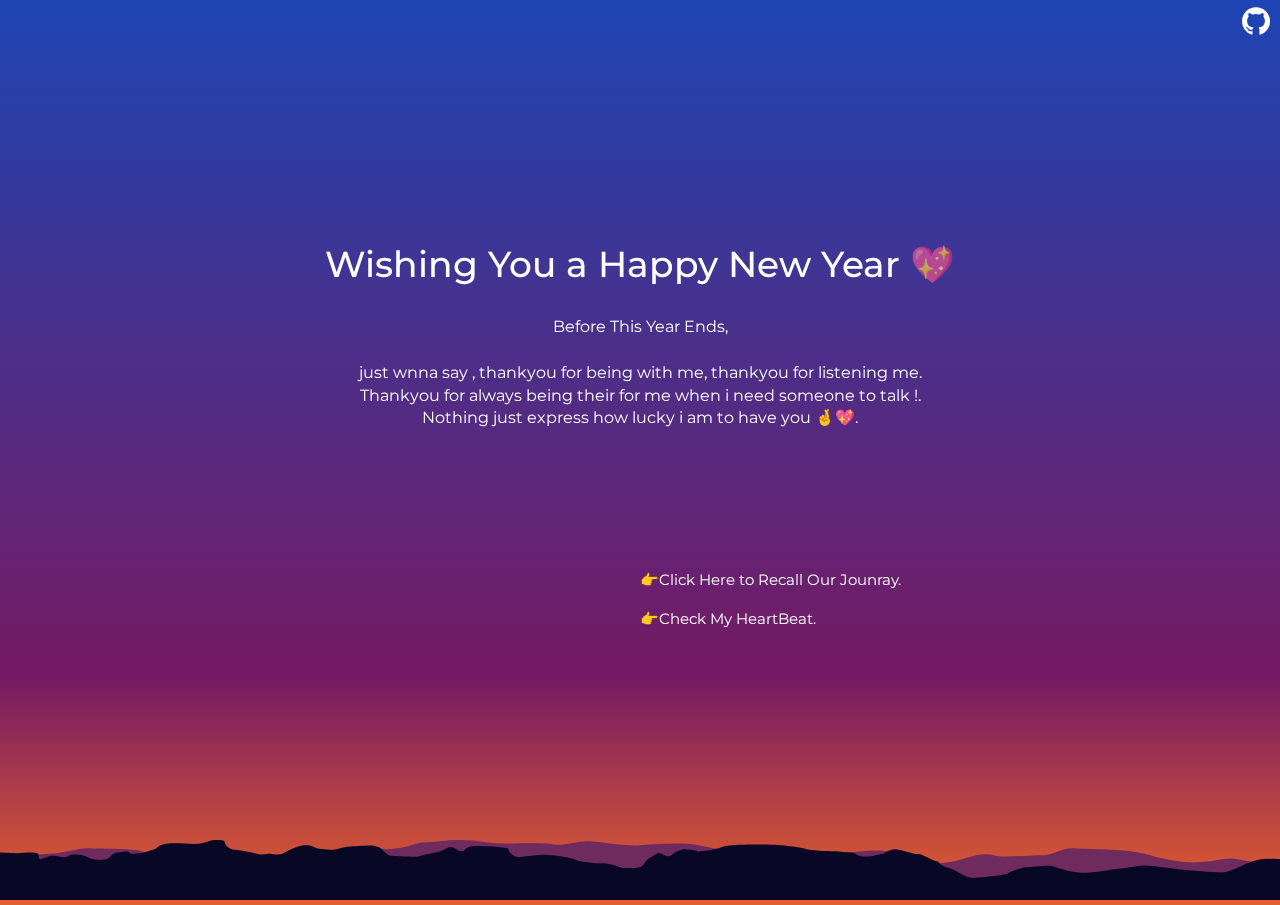
==== index.html @ 85dca357 "Add files via upload" ====
<!DOCTYPE html>
<html lang="en">
  <head>
    <meta charset="UTF-8" />
    <title>New Year Wish | untoldcoding</title>
    <link rel="icon" type="image/x-icon" href="images/favicon.ico" />
    <link rel="stylesheet" href="css/style.css" />
    <link rel="stylesheet" href="css/bootstrap-3.min.css" />
    <link
      rel="stylesheet"
      href="css/font-awesome-4.7.0/css/font-awesome.min.css"
    />
    <link
      href="https://fonts.googleapis.com/css?family=Montserrat:400,500,600,700,800&amp;subset=cyrillic-ext,latin-ext"
      rel="stylesheet"
    />
  </head>

  <body>
    <section class="gasy-content">
      <a
        class="github-link"
        href="https://github.com/vishaltewatia"
        target="_blank"
      >
        <i class="fa fa-github fa-lg"></i>
      </a>
      <canvas id="canvas"></canvas>
      <div class="text">
        <h1>
          Wishing You a Happy New Year
          <span id="textt"> 💖</span>
        </h1>
        <br />
        <p>
          Before This Year Ends, <br />
          <br />
          just wnna say , thankyou for being with me, thankyou for listening me.
          <br />
          Thankyou for always being their for me when i need someone to talk !.
          <br />
          Nothing just express how lucky i am to have you 🤞💖.
        </p>
        <div class="img">
          <a href="gallery.html">👉Click Here to Recall Our Jounray.</a>
        </div>
        <div class="msg">
          <a href="heart.html">👉Check My HeartBeat.</a>
        </div>
      </div>
    </section>

    <svg
      class="mountains mountains--layer1"
      xmlns="http://www.w3.org/2000/svg"
      width="1920"
      height="200"
      viewBox="0 0 1920 200"
      preserveAspectRatio="none"
    >
      <title>untoldcoding</title>
      <path
        d="M0,41.57s21.25,2.19,27.33,2.19,22.27-4.37,28.34,0-1,22.94,6.07,19.67S72.87,52,81,52.81s16.19,10.15,22.27,0,25.3-1.41,30.36,6.24,21.25,7.33,26.32,4.76,8.1-20.66,16.19-22,17.21-6.31,18.22,0,5.06,3,12.15,3,20.24-10.93,25.3-14.2S238.86,11,259.1,11s35.42,4.37,43.52,0S316.79.05,321.86.05,337-1,337,6.61s6.07,24.92,15.18,26.12,30.36,11,34.41,14.31,18.22-2.19,18.22-2.19c11.13,7.65,20.24,0,20.24,0S441.29,23,453.43,18.63s17.21,4.37,20.24,7.65S497,32.62,500,32.73s19.23-10.82,23.28-10.82,27.33-4.37,34.41-3.28,16.19,10.72,16.19,14.1S582,52.5,586,52.5s15.18,2.19,21.25,2.19,14.17,1.09,17.21,1.09,6.07-3.28,26.32-13.11S669,21.91,677.11,24.09s9.11,14.2,16.19,13.11,0-17.48,24.29-17.48a140.45,140.45,0,0,1,44.53,7.65s3,29.5,17.21,29.5c0,0,28.34-7.65,36.44-7.65s39.47,7.33,47.57,16.23,32.39,12.18,42.51,12.18,25.3,15.3,28.34,15.3,23.28,3.28,28.34-5.46S967.59,66.7,975.69,58s10.12-21.3,17.21-11.2,13.16,8.47,16.19,0,14.17-16.12,17.21-16.12,19.23,3.28,19.23,6.56,25.3-2.19,35.42-12,39.47-9.83,65.79-9.83,54.65,9.83,61.74,14.2,33.4,7.65,42.51,7.65,20.24,4.37,26.32,4.37,5.06,9.83,17.21,13.11,25.3-8.19,28.34-7.92,10.12-16.12,19.23-16.12,27.33,16.94,34.41,16.12,22.27,22.12,28.34,24.31,2,12.13,18.22,22.45,22.27,32.18,34.41,32.18,50.61-8.74,54.65-15.3,22.27-19.67,27.33-19.67,34.41-7.65,38.46-4.37,29.35,22.94,48.58,22.94,46.56-14.2,54.65-14.2,23.28-9.83,35.42-9.83,46.56,12,57.69,14.2,42.51,8.74,58.7,8.74,38.67-42.77,66.8-45.89c6.12-.68,20.24,1.09,20.24,1.09V200H0Z"
      />
    </svg>

    <svg
      class="mountains mountains--layer2"
      xmlns="http://www.w3.org/2000/svg"
      width="1920"
      height="200"
      viewBox="0 0 1920 200"
      preserveAspectRatio="none"
    >
      <title>untoldcoding</title>
      <path
        d="M0,82.09s21.14-13,30.14-19,24-16,45-17.5,49.5-23.86,63-17c0,0,62.87.71,70.5,6.67s81,40.83,127.49,40.83,88.5-20.16,126-24.33,68.23-29.63,90-24.33,31.5,3.89,46.5-.72,25.5-19.61,42-19.61,25.5-7.1,51-7.1,39,11.59,63,11.59,60-3,75,3S864.1,4,882.09,4,934.41,22.09,960,17.59s58.59-7.5,75.09-4.5,36,16.9,61.5,25,82.5,17,97.5,18.55,51.77-6,67.5-10.5S1313,30,1330.81,38s23.76,44,44.76,44,45-6,57-12,31.5-22.5,45-22.5,12,7.5,31.5,7.5,42-4.5,57-4.5,24-25.5,49.5-22.5,66,1.9,90,13,49.5,30.55,78,33.55,54-16.5,69-12,44.91,19.5,67.45,19.5V200H0Z"
      />
    </svg>

    <script src="js/jquery-3.3.1.min.js"></script>
    <script src="js/bonane.js"></script>
    <script src="js/bootstrap.min.js"></script>
    <script src="js/index.js"></script>
  </body>
</html>
---- css/style.css ----
body {
  background: linear-gradient(to bottom, #1d45b3 0%, #761a63 75%, #e6612c 100%);
  margin: 0;
  overflow: hidden !important;
}

canvas {
  cursor: crosshair;
  display: block;
}

.text {
  color: white;
  position: absolute;
  top: 25%;
  text-align: center;
  display: block;
  width: 100%;
  font-family: "Montserrat", Sans-Serif;
  font-size: 1.5rem;
}

#textt {
  color: rgba(243, 150, 10, 0.678);
}

.item blockquote {
  border-left: none;
  margin: 0;
}

.gasy-content {
  width: 100% !important;
  height: 100% !important;
  overflow-y: hidden;
  overflow-x: hidden !important;
}

.github-link {
  color: white;
  right: 10px;
  position: absolute;
  top: 10px;
}

.github-link:hover {
  color: rgb(28, 164, 174);
}

.github-link > i {
  font-size: 2.333333em !important;
}

.mountains {
  position: absolute;
  bottom: 0;
  left: 0;
  right: 0;
  width: auto;
  min-width: 100%;
  height: 60px;
  fill: #080826;
}

.mountains--layer1 {
  z-index: 2;
}

.mountains--layer2 {
  fill: #6f2b5d;
  z-index: 0;
}
/**/
#container {
  position: absolute;
  margin: auto;
  width: 100vw;
  height: 80pt;
  top: 0;
  bottom: 0;

  filter: url(#threshold) blur(0.6px);
}

#text1,
#text2 {
  position: absolute;
  width: 100%;
  display: inline-block;

  font-family: "Raleway", sans-serif;
  font-size: 80pt;

  text-align: center;

  user-select: none;
}
/* relevant portion */

.text .img a {
  color: white;
  position: absolute;
  top: 160%;
}
.text .msg a {
  color: white;
  position: absolute;
  top: 178%;
}
.text p {
  font-size: 16px;
}
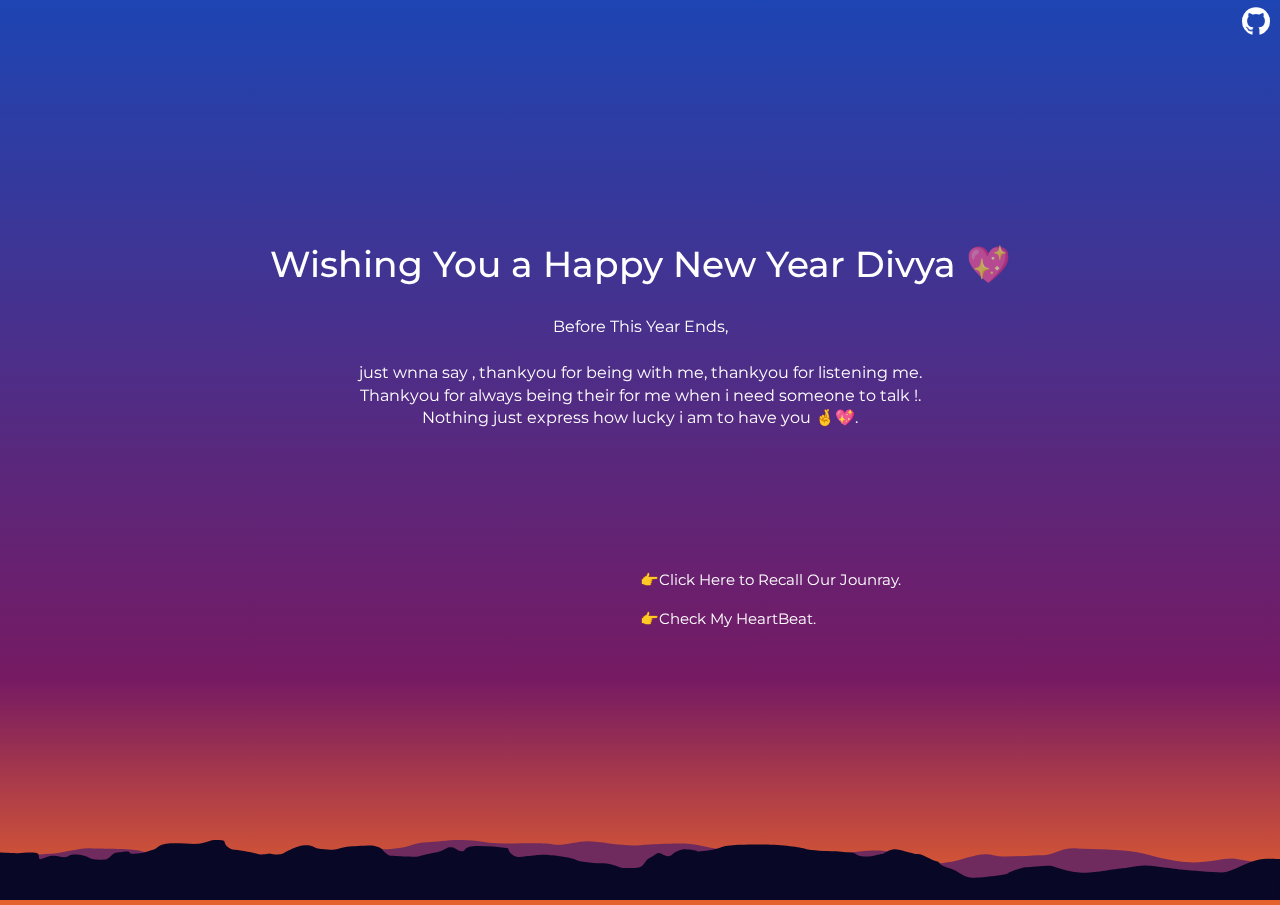
==== commit 5b260181: "hello" ====
--- a/index.html
+++ b/index.html
@@ -1,86 +1,86 @@
-<!DOCTYPE html>
-<html lang="en">
-  <head>
-    <meta charset="UTF-8" />
-    <title>New Year Wish | untoldcoding</title>
-    <link rel="icon" type="image/x-icon" href="images/favicon.ico" />
-    <link rel="stylesheet" href="css/style.css" />
-    <link rel="stylesheet" href="css/bootstrap-3.min.css" />
-    <link
-      rel="stylesheet"
-      href="css/font-awesome-4.7.0/css/font-awesome.min.css"
-    />
-    <link
-      href="https://fonts.googleapis.com/css?family=Montserrat:400,500,600,700,800&amp;subset=cyrillic-ext,latin-ext"
-      rel="stylesheet"
-    />
-  </head>
-
-  <body>
-    <section class="gasy-content">
-      <a
-        class="github-link"
-        href="https://github.com/vishaltewatia"
-        target="_blank"
-      >
-        <i class="fa fa-github fa-lg"></i>
-      </a>
-      <canvas id="canvas"></canvas>
-      <div class="text">
-        <h1>
-          Wishing You a Happy New Year
-          <span id="textt"> 💖</span>
-        </h1>
-        <br />
-        <p>
-          Before This Year Ends, <br />
-          <br />
-          just wnna say , thankyou for being with me, thankyou for listening me.
-          <br />
-          Thankyou for always being their for me when i need someone to talk !.
-          <br />
-          Nothing just express how lucky i am to have you 🤞💖.
-        </p>
-        <div class="img">
-          <a href="gallery.html">👉Click Here to Recall Our Jounray.</a>
-        </div>
-        <div class="msg">
-          <a href="heart.html">👉Check My HeartBeat.</a>
-        </div>
-      </div>
-    </section>
-
-    <svg
-      class="mountains mountains--layer1"
-      xmlns="http://www.w3.org/2000/svg"
-      width="1920"
-      height="200"
-      viewBox="0 0 1920 200"
-      preserveAspectRatio="none"
-    >
-      <title>untoldcoding</title>
-      <path
-        d="M0,41.57s21.25,2.19,27.33,2.19,22.27-4.37,28.34,0-1,22.94,6.07,19.67S72.87,52,81,52.81s16.19,10.15,22.27,0,25.3-1.41,30.36,6.24,21.25,7.33,26.32,4.76,8.1-20.66,16.19-22,17.21-6.31,18.22,0,5.06,3,12.15,3,20.24-10.93,25.3-14.2S238.86,11,259.1,11s35.42,4.37,43.52,0S316.79.05,321.86.05,337-1,337,6.61s6.07,24.92,15.18,26.12,30.36,11,34.41,14.31,18.22-2.19,18.22-2.19c11.13,7.65,20.24,0,20.24,0S441.29,23,453.43,18.63s17.21,4.37,20.24,7.65S497,32.62,500,32.73s19.23-10.82,23.28-10.82,27.33-4.37,34.41-3.28,16.19,10.72,16.19,14.1S582,52.5,586,52.5s15.18,2.19,21.25,2.19,14.17,1.09,17.21,1.09,6.07-3.28,26.32-13.11S669,21.91,677.11,24.09s9.11,14.2,16.19,13.11,0-17.48,24.29-17.48a140.45,140.45,0,0,1,44.53,7.65s3,29.5,17.21,29.5c0,0,28.34-7.65,36.44-7.65s39.47,7.33,47.57,16.23,32.39,12.18,42.51,12.18,25.3,15.3,28.34,15.3,23.28,3.28,28.34-5.46S967.59,66.7,975.69,58s10.12-21.3,17.21-11.2,13.16,8.47,16.19,0,14.17-16.12,17.21-16.12,19.23,3.28,19.23,6.56,25.3-2.19,35.42-12,39.47-9.83,65.79-9.83,54.65,9.83,61.74,14.2,33.4,7.65,42.51,7.65,20.24,4.37,26.32,4.37,5.06,9.83,17.21,13.11,25.3-8.19,28.34-7.92,10.12-16.12,19.23-16.12,27.33,16.94,34.41,16.12,22.27,22.12,28.34,24.31,2,12.13,18.22,22.45,22.27,32.18,34.41,32.18,50.61-8.74,54.65-15.3,22.27-19.67,27.33-19.67,34.41-7.65,38.46-4.37,29.35,22.94,48.58,22.94,46.56-14.2,54.65-14.2,23.28-9.83,35.42-9.83,46.56,12,57.69,14.2,42.51,8.74,58.7,8.74,38.67-42.77,66.8-45.89c6.12-.68,20.24,1.09,20.24,1.09V200H0Z"
-      />
-    </svg>
-
-    <svg
-      class="mountains mountains--layer2"
-      xmlns="http://www.w3.org/2000/svg"
-      width="1920"
-      height="200"
-      viewBox="0 0 1920 200"
-      preserveAspectRatio="none"
-    >
-      <title>untoldcoding</title>
-      <path
-        d="M0,82.09s21.14-13,30.14-19,24-16,45-17.5,49.5-23.86,63-17c0,0,62.87.71,70.5,6.67s81,40.83,127.49,40.83,88.5-20.16,126-24.33,68.23-29.63,90-24.33,31.5,3.89,46.5-.72,25.5-19.61,42-19.61,25.5-7.1,51-7.1,39,11.59,63,11.59,60-3,75,3S864.1,4,882.09,4,934.41,22.09,960,17.59s58.59-7.5,75.09-4.5,36,16.9,61.5,25,82.5,17,97.5,18.55,51.77-6,67.5-10.5S1313,30,1330.81,38s23.76,44,44.76,44,45-6,57-12,31.5-22.5,45-22.5,12,7.5,31.5,7.5,42-4.5,57-4.5,24-25.5,49.5-22.5,66,1.9,90,13,49.5,30.55,78,33.55,54-16.5,69-12,44.91,19.5,67.45,19.5V200H0Z"
-      />
-    </svg>
-
-    <script src="js/jquery-3.3.1.min.js"></script>
-    <script src="js/bonane.js"></script>
-    <script src="js/bootstrap.min.js"></script>
-    <script src="js/index.js"></script>
-  </body>
-</html>
+<!DOCTYPE html>
+<html lang="en">
+  <head>
+    <meta charset="UTF-8" />
+    <title>New Year Wish | untoldcoding</title>
+    <link rel="icon" type="image/x-icon" href="images/favicon.ico" />
+    <link rel="stylesheet" href="css/style.css" />
+    <link rel="stylesheet" href="css/bootstrap-3.min.css" />
+    <link
+      rel="stylesheet"
+      href="css/font-awesome-4.7.0/css/font-awesome.min.css"
+    />
+    <link
+      href="https://fonts.googleapis.com/css?family=Montserrat:400,500,600,700,800&amp;subset=cyrillic-ext,latin-ext"
+      rel="stylesheet"
+    />
+  </head>
+
+  <body>
+    <section class="gasy-content">
+      <a
+        class="github-link"
+        href="https://github.com/vishaltewatia"
+        target="_blank"
+      >
+        <i class="fa fa-github fa-lg"></i>
+      </a>
+      <canvas id="canvas"></canvas>
+      <div class="text">
+        <h1>
+          Wishing You a Happy New Year Divya
+          <span id="textt"> 💖</span>
+        </h1>
+        <br />
+        <p>
+          Before This Year Ends, <br />
+          <br />
+          just wnna say , thankyou for being with me, thankyou for listening me.
+          <br />
+          Thankyou for always being their for me when i need someone to talk !.
+          <br />
+          Nothing just express how lucky i am to have you 🤞💖.
+        </p>
+        <div class="img">
+          <a href="gallery.html">👉Click Here to Recall Our Jounray.</a>
+        </div>
+        <div class="msg">
+          <a href="heart.html">👉Check My HeartBeat.</a>
+        </div>
+      </div>
+    </section>
+
+    <svg
+      class="mountains mountains--layer1"
+      xmlns="http://www.w3.org/2000/svg"
+      width="1920"
+      height="200"
+      viewBox="0 0 1920 200"
+      preserveAspectRatio="none"
+    >
+      <title>untoldcoding</title>
+      <path
+        d="M0,41.57s21.25,2.19,27.33,2.19,22.27-4.37,28.34,0-1,22.94,6.07,19.67S72.87,52,81,52.81s16.19,10.15,22.27,0,25.3-1.41,30.36,6.24,21.25,7.33,26.32,4.76,8.1-20.66,16.19-22,17.21-6.31,18.22,0,5.06,3,12.15,3,20.24-10.93,25.3-14.2S238.86,11,259.1,11s35.42,4.37,43.52,0S316.79.05,321.86.05,337-1,337,6.61s6.07,24.92,15.18,26.12,30.36,11,34.41,14.31,18.22-2.19,18.22-2.19c11.13,7.65,20.24,0,20.24,0S441.29,23,453.43,18.63s17.21,4.37,20.24,7.65S497,32.62,500,32.73s19.23-10.82,23.28-10.82,27.33-4.37,34.41-3.28,16.19,10.72,16.19,14.1S582,52.5,586,52.5s15.18,2.19,21.25,2.19,14.17,1.09,17.21,1.09,6.07-3.28,26.32-13.11S669,21.91,677.11,24.09s9.11,14.2,16.19,13.11,0-17.48,24.29-17.48a140.45,140.45,0,0,1,44.53,7.65s3,29.5,17.21,29.5c0,0,28.34-7.65,36.44-7.65s39.47,7.33,47.57,16.23,32.39,12.18,42.51,12.18,25.3,15.3,28.34,15.3,23.28,3.28,28.34-5.46S967.59,66.7,975.69,58s10.12-21.3,17.21-11.2,13.16,8.47,16.19,0,14.17-16.12,17.21-16.12,19.23,3.28,19.23,6.56,25.3-2.19,35.42-12,39.47-9.83,65.79-9.83,54.65,9.83,61.74,14.2,33.4,7.65,42.51,7.65,20.24,4.37,26.32,4.37,5.06,9.83,17.21,13.11,25.3-8.19,28.34-7.92,10.12-16.12,19.23-16.12,27.33,16.94,34.41,16.12,22.27,22.12,28.34,24.31,2,12.13,18.22,22.45,22.27,32.18,34.41,32.18,50.61-8.74,54.65-15.3,22.27-19.67,27.33-19.67,34.41-7.65,38.46-4.37,29.35,22.94,48.58,22.94,46.56-14.2,54.65-14.2,23.28-9.83,35.42-9.83,46.56,12,57.69,14.2,42.51,8.74,58.7,8.74,38.67-42.77,66.8-45.89c6.12-.68,20.24,1.09,20.24,1.09V200H0Z"
+      />
+    </svg>
+
+    <svg
+      class="mountains mountains--layer2"
+      xmlns="http://www.w3.org/2000/svg"
+      width="1920"
+      height="200"
+      viewBox="0 0 1920 200"
+      preserveAspectRatio="none"
+    >
+      <title>untoldcoding</title>
+      <path
+        d="M0,82.09s21.14-13,30.14-19,24-16,45-17.5,49.5-23.86,63-17c0,0,62.87.71,70.5,6.67s81,40.83,127.49,40.83,88.5-20.16,126-24.33,68.23-29.63,90-24.33,31.5,3.89,46.5-.72,25.5-19.61,42-19.61,25.5-7.1,51-7.1,39,11.59,63,11.59,60-3,75,3S864.1,4,882.09,4,934.41,22.09,960,17.59s58.59-7.5,75.09-4.5,36,16.9,61.5,25,82.5,17,97.5,18.55,51.77-6,67.5-10.5S1313,30,1330.81,38s23.76,44,44.76,44,45-6,57-12,31.5-22.5,45-22.5,12,7.5,31.5,7.5,42-4.5,57-4.5,24-25.5,49.5-22.5,66,1.9,90,13,49.5,30.55,78,33.55,54-16.5,69-12,44.91,19.5,67.45,19.5V200H0Z"
+      />
+    </svg>
+
+    <script src="js/jquery-3.3.1.min.js"></script>
+    <script src="js/bonane.js"></script>
+    <script src="js/bootstrap.min.js"></script>
+    <script src="js/index.js"></script>
+  </body>
+</html>
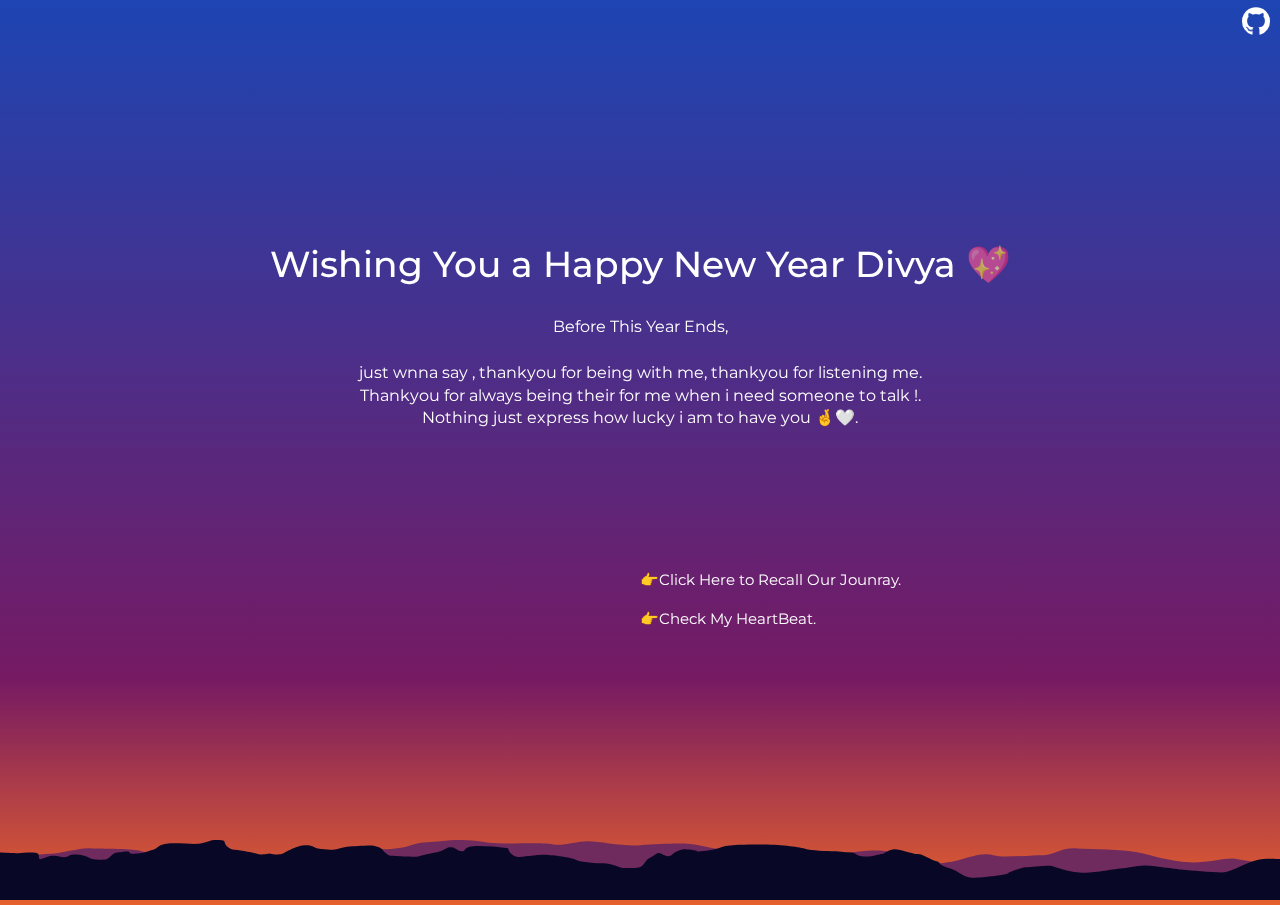
==== commit f745cf4f: "test" ====
--- a/index.html
+++ b/index.html
@@ -39,7 +39,7 @@
           <br />
           Thankyou for always being their for me when i need someone to talk !.
           <br />
-          Nothing just express how lucky i am to have you 🤞💖.
+          Nothing just express how lucky i am to have you 🤞🤍.
         </p>
         <div class="img">
           <a href="gallery.html">👉Click Here to Recall Our Jounray.</a>
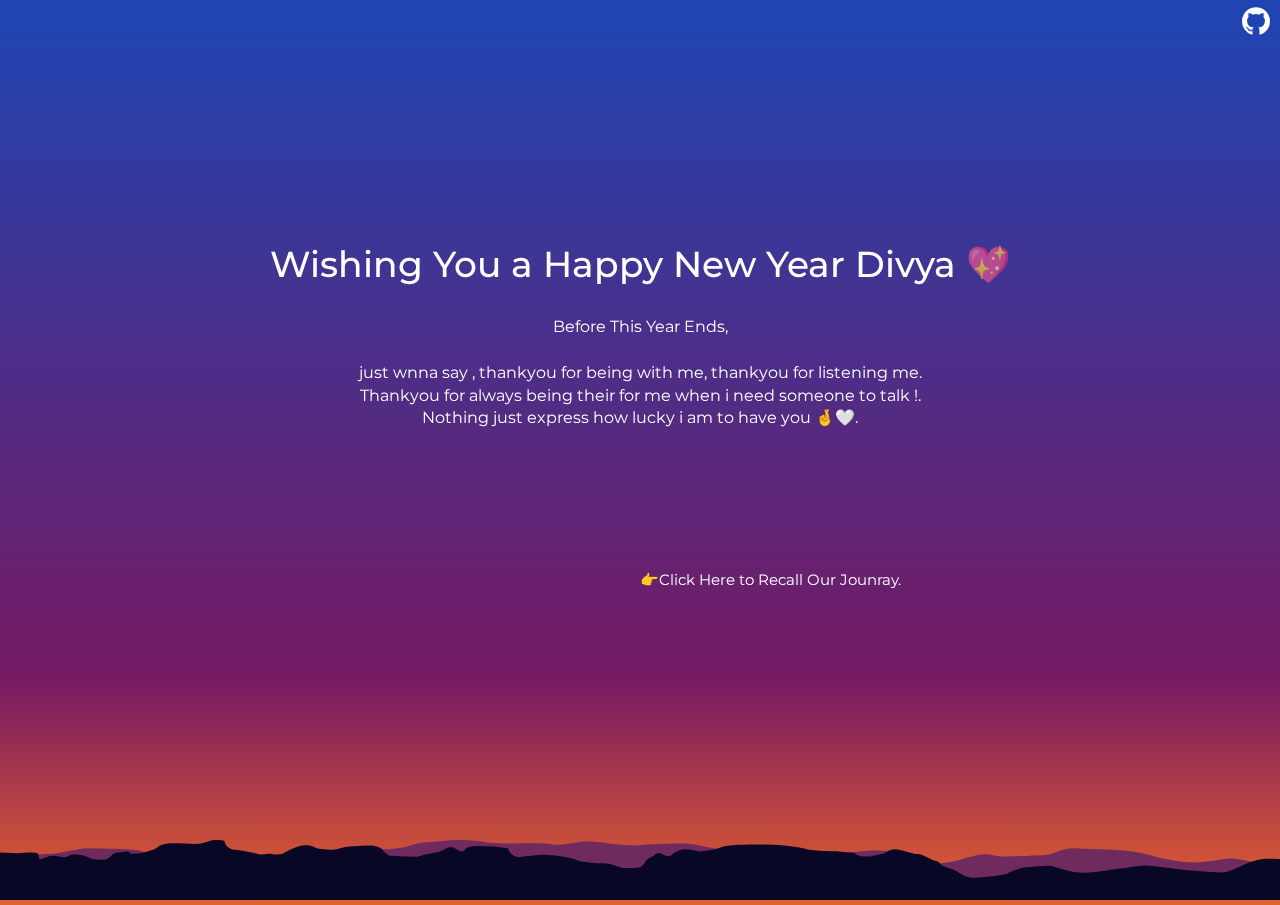
==== commit 589af911: "final wish" ====
--- a/index.html
+++ b/index.html
@@ -44,9 +44,6 @@
         <div class="img">
           <a href="gallery.html">👉Click Here to Recall Our Jounray.</a>
         </div>
-        <div class="msg">
-          <a href="heart.html">👉Check My HeartBeat.</a>
-        </div>
       </div>
     </section>
 
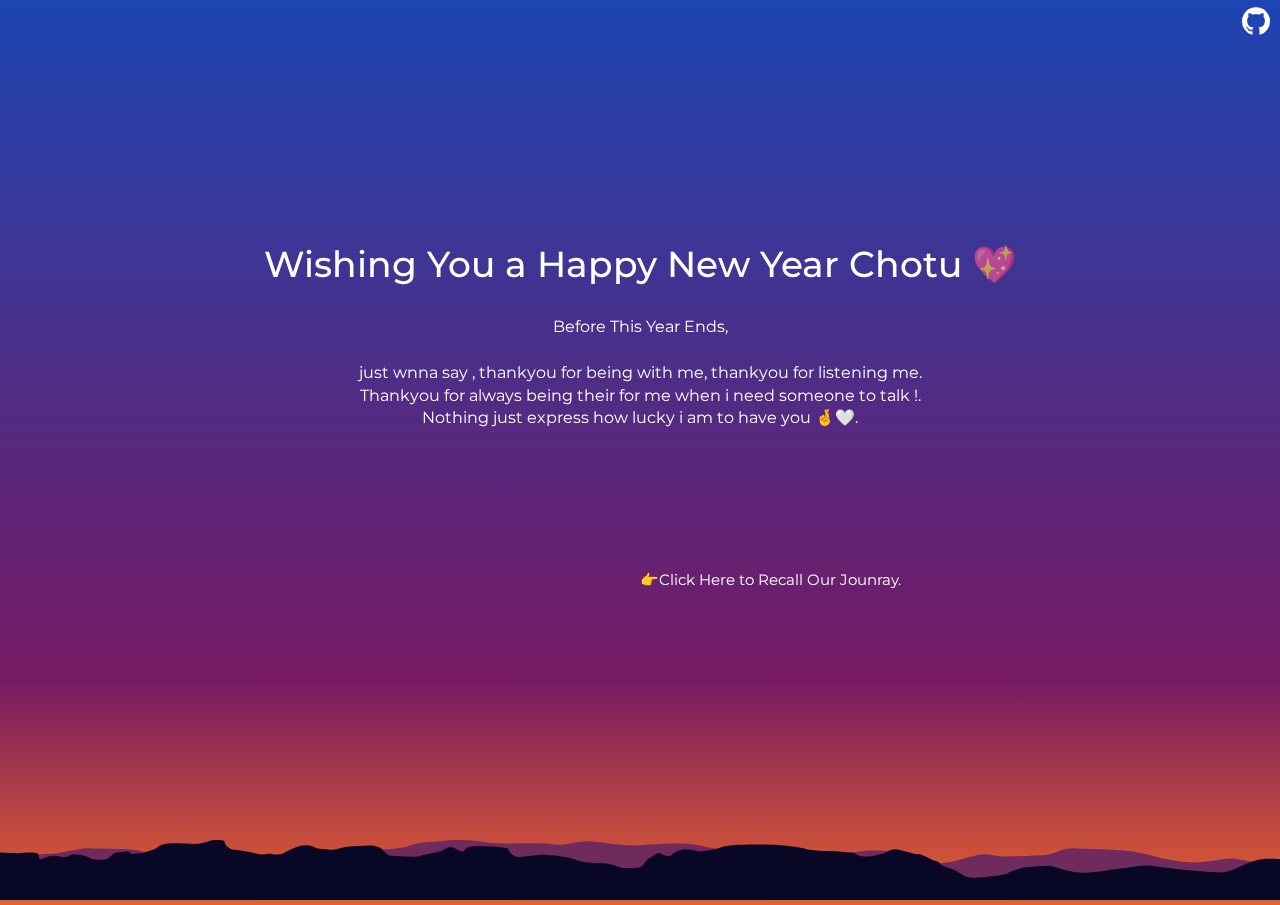
==== commit c56e04d4: "chotu" ====
--- a/index.html
+++ b/index.html
@@ -28,7 +28,7 @@
       <canvas id="canvas"></canvas>
       <div class="text">
         <h1>
-          Wishing You a Happy New Year Divya
+          Wishing You a Happy New Year Chotu
           <span id="textt"> 💖</span>
         </h1>
         <br />
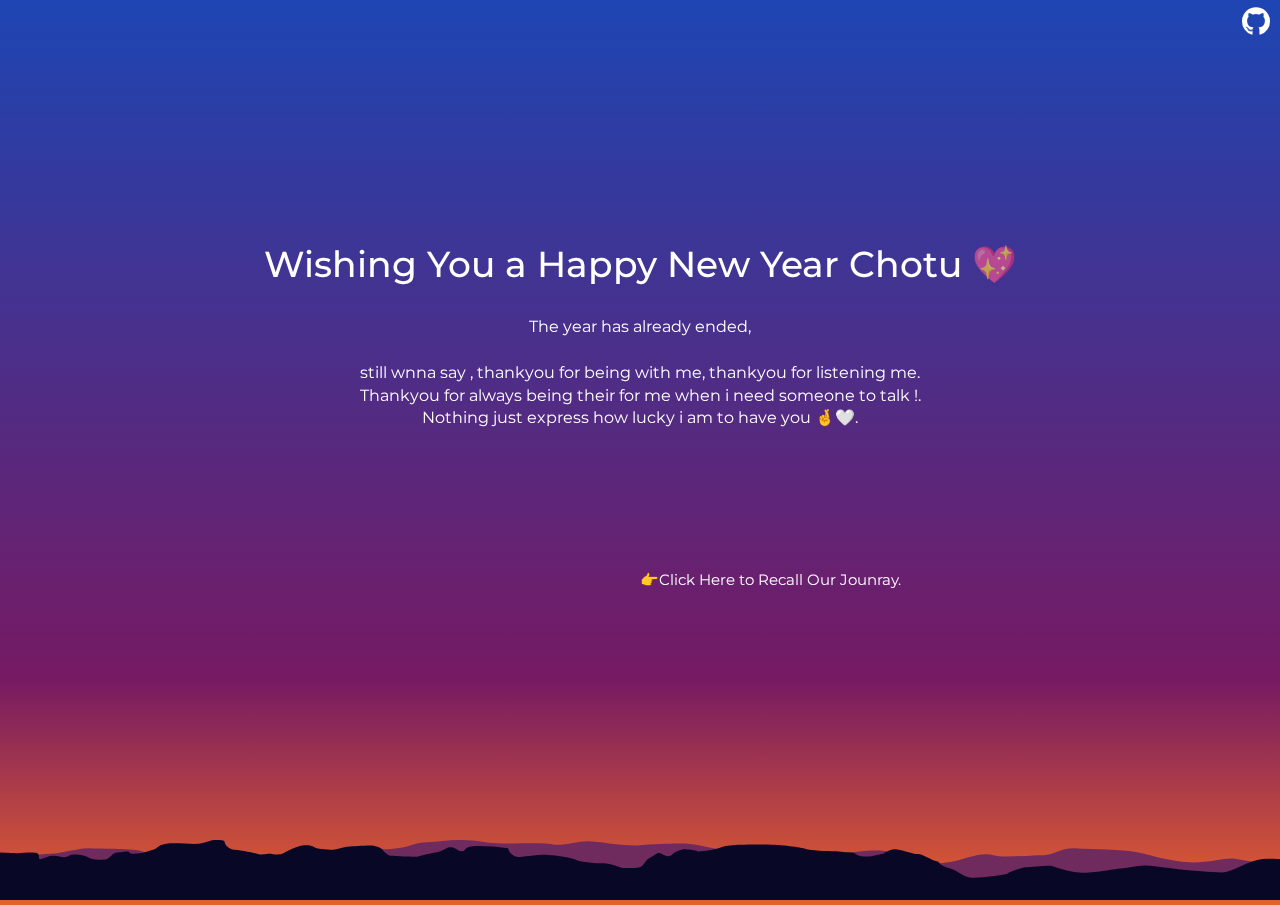
==== commit 5894ba00: "message updated" ====
--- a/index.html
+++ b/index.html
@@ -33,9 +33,9 @@
         </h1>
         <br />
         <p>
-          Before This Year Ends, <br />
+          The year has already ended, <br />
           <br />
-          just wnna say , thankyou for being with me, thankyou for listening me.
+          still wnna say , thankyou for being with me, thankyou for listening me.
           <br />
           Thankyou for always being their for me when i need someone to talk !.
           <br />
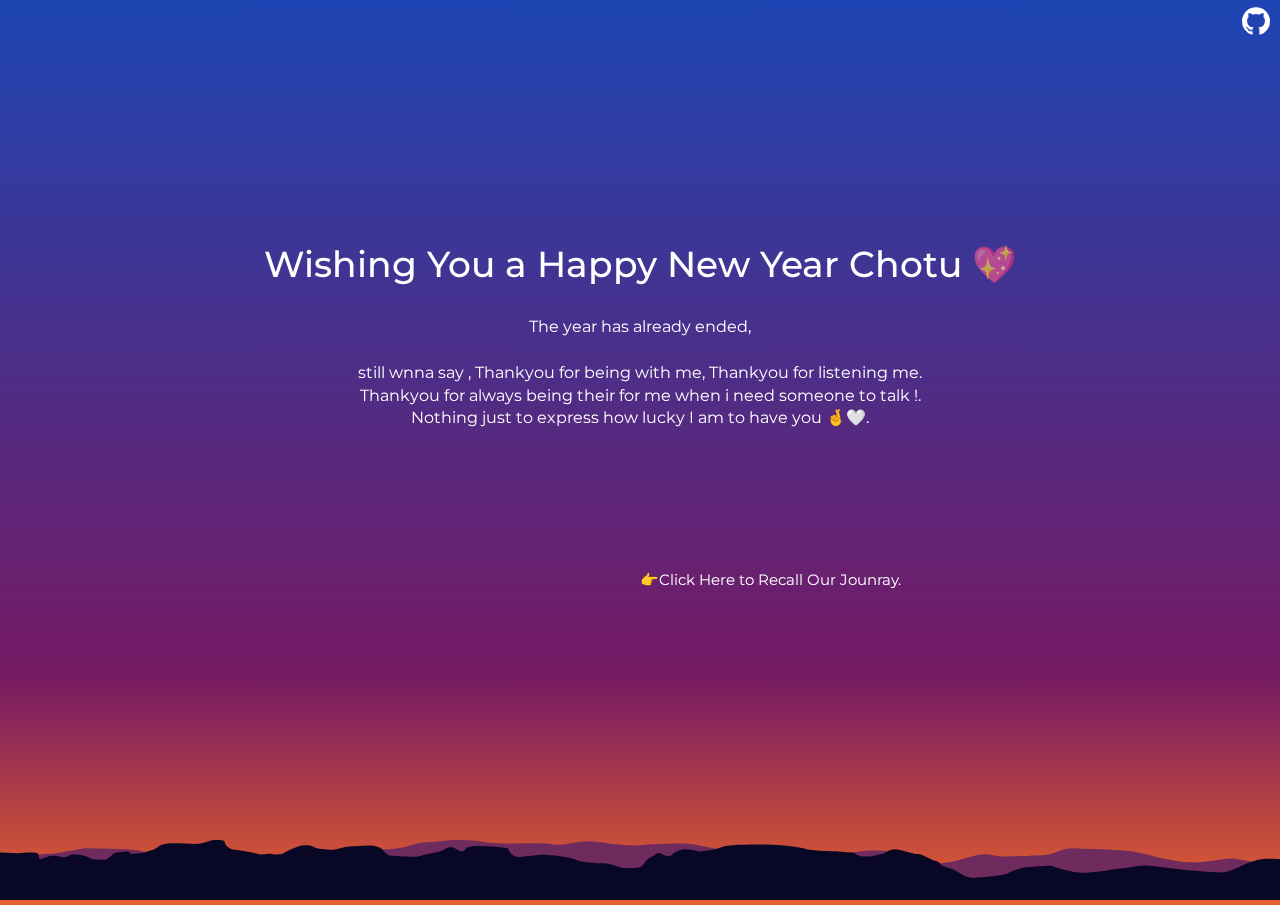
==== commit c39dd8ca: "T" ====
--- a/index.html
+++ b/index.html
@@ -35,11 +35,11 @@
         <p>
           The year has already ended, <br />
           <br />
-          still wnna say , thankyou for being with me, thankyou for listening me.
+          still wnna say , Thankyou for being with me, Thankyou for listening me.
           <br />
           Thankyou for always being their for me when i need someone to talk !.
           <br />
-          Nothing just express how lucky i am to have you 🤞🤍.
+          Nothing just to express how lucky I am to have you 🤞🤍.
         </p>
         <div class="img">
           <a href="gallery.html">👉Click Here to Recall Our Jounray.</a>
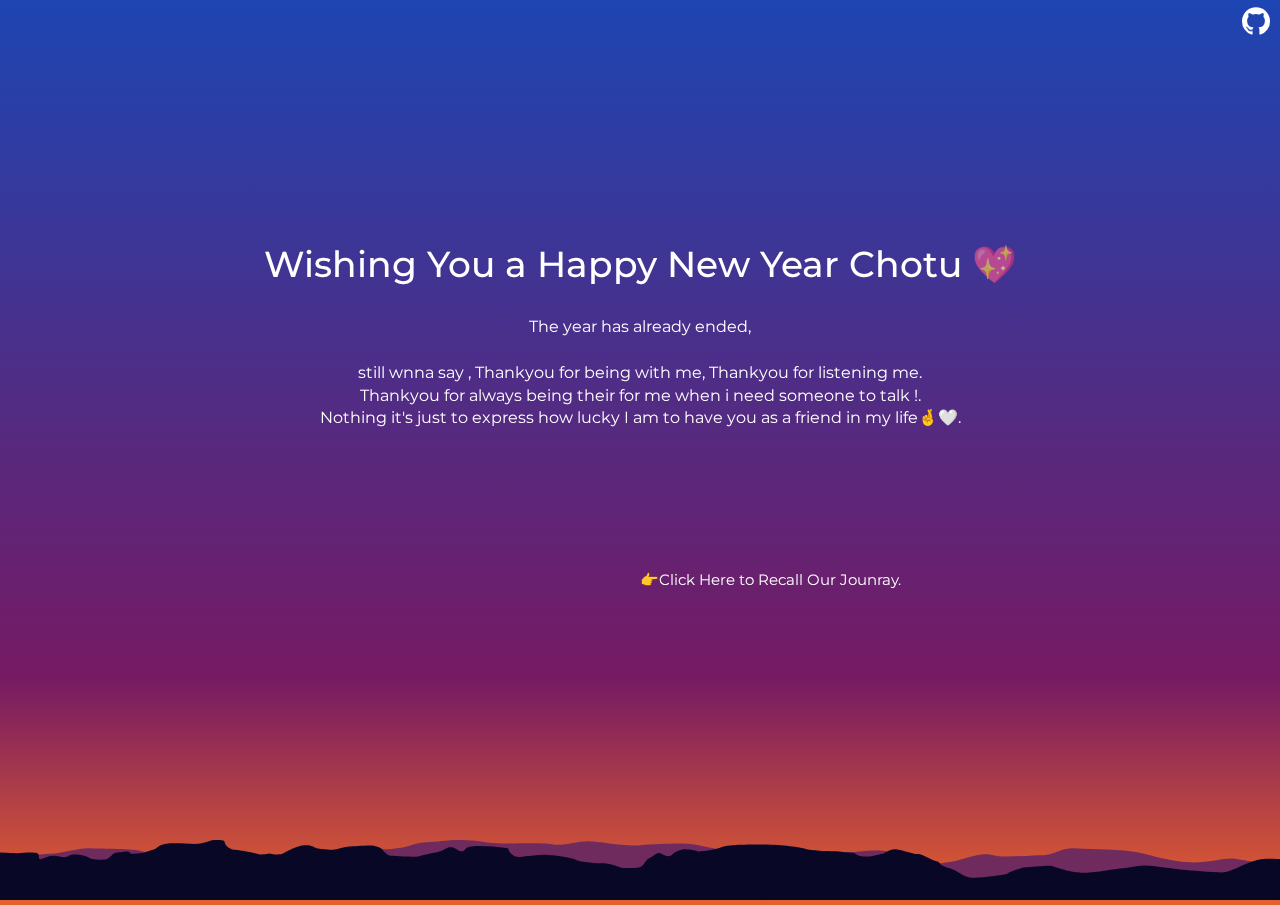
==== commit 687b1163: "message updated" ====
--- a/index.html
+++ b/index.html
@@ -39,7 +39,7 @@
           <br />
           Thankyou for always being their for me when i need someone to talk !.
           <br />
-          Nothing just to express how lucky I am to have you 🤞🤍.
+          Nothing it's just to express how lucky I am to have you as a friend in my life🤞🤍.
         </p>
         <div class="img">
           <a href="gallery.html">👉Click Here to Recall Our Jounray.</a>
